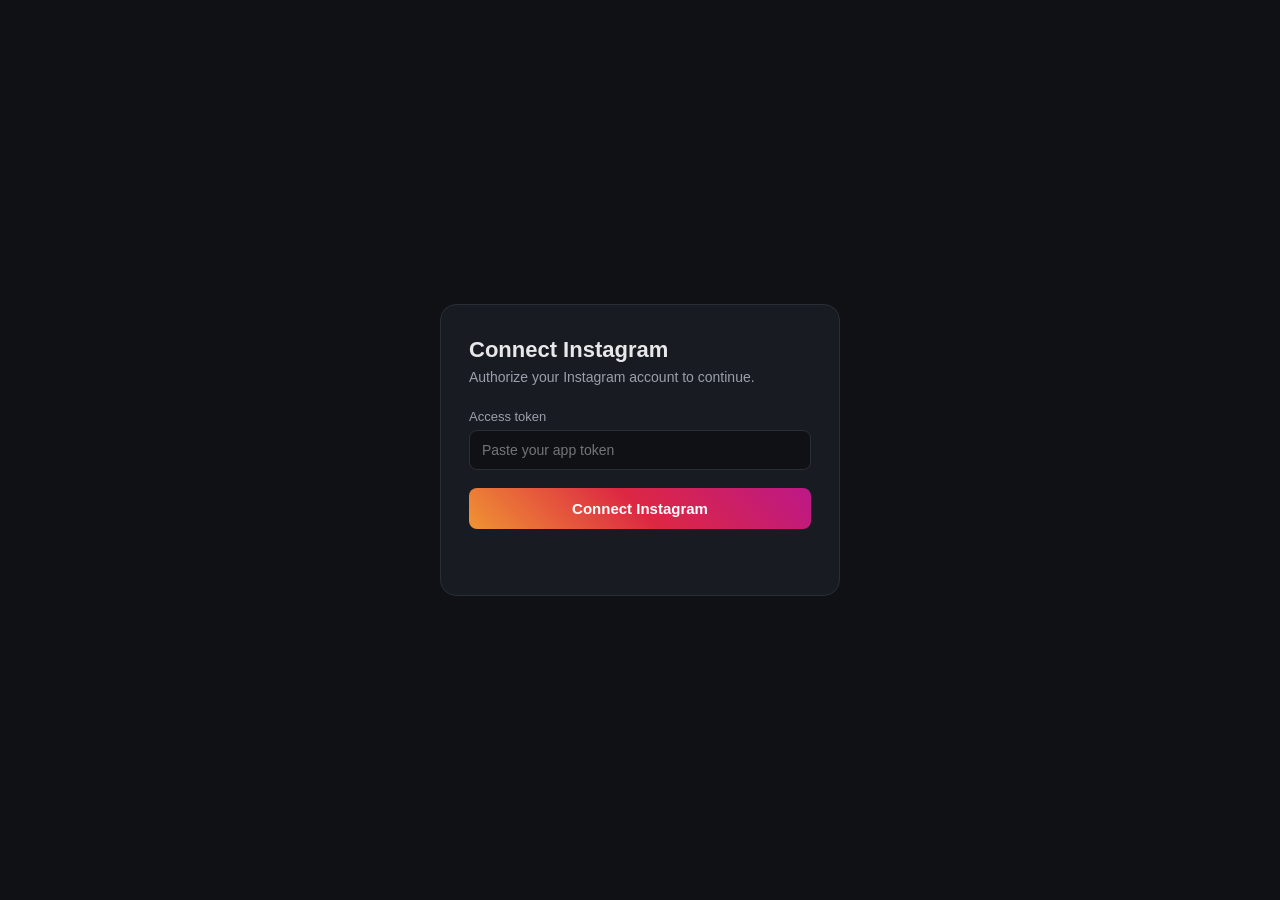
==== instagram_login.html @ 135e4306 "added the testing page for instgram" ====
<!DOCTYPE html>
<html lang="en">
<head>
<meta charset="UTF-8">
<meta name="viewport" content="width=device-width, initial-scale=1.0">
<title>Connect Instagram</title>
<style>
  * { box-sizing: border-box; margin: 0; padding: 0; }
  body {
    min-height: 100vh;
    display: flex;
    align-items: center;
    justify-content: center;
    font-family: -apple-system, BlinkMacSystemFont, "Segoe UI", Roboto, sans-serif;
    background: #0f1115;
    color: #e8e8ea;
    padding: 16px;
  }
  .card {
    width: 100%;
    max-width: 400px;
    background: #181b21;
    border: 1px solid #2a2e37;
    border-radius: 16px;
    padding: 32px 28px;
  }
  h1 { font-size: 22px; margin-bottom: 6px; }
  p.sub { font-size: 14px; color: #9aa0ab; margin-bottom: 24px; }
  label { display: block; font-size: 13px; color: #9aa0ab; margin-bottom: 6px; }
  input {
    width: 100%;
    padding: 11px 12px;
    background: #0f1115;
    border: 1px solid #2a2e37;
    border-radius: 8px;
    color: inherit;
    font-size: 14px;
    margin-bottom: 18px;
  }
  input:focus { outline: none; border-color: #c13584; }
  button {
    width: 100%;
    padding: 12px;
    border: none;
    border-radius: 8px;
    font-size: 15px;
    font-weight: 600;
    color: #fff;
    cursor: pointer;
    background: linear-gradient(45deg, #f09433, #dc2743, #bc1888);
    transition: opacity .15s;
  }
  button:disabled { opacity: .6; cursor: not-allowed; }
  #msg { margin-top: 16px; font-size: 13px; min-height: 18px; }
  #msg.error { color: #ff6b6b; }
  #msg.ok { color: #6bd68a; }
</style>
</head>
<body>
  <div class="card">
    <h1>Connect Instagram</h1>
    <p class="sub">Authorize your Instagram account to continue.</p>

    <label for="token">Access token</label>
    <input id="token" type="text" placeholder="Paste your app token" autocomplete="off">

    <button id="btn">Connect Instagram</button>
    <div id="msg"></div>
  </div>

<script>
  const API_URL = "http://127.0.0.1:5000/instagram/auth/login";

  const tokenInput = document.getElementById("token");
  const btn = document.getElementById("btn");
  const msg = document.getElementById("msg");
  const params = new URLSearchParams(window.location.search);
  tokenInput.value = params.get("token") || localStorage.getItem("app_token") || "";
  function setMsg(text, type = "") {
    msg.textContent = text;
    msg.className = type;
  }
  btn.addEventListener("click", async () => {
    const token = tokenInput.value.trim();
    if (!token) return setMsg("Please enter a token.", "error");

    btn.disabled = true;
    setMsg("Contacting server...");

    try {
      localStorage.setItem("app_token", token);

      const res = await fetch(API_URL, {
        method: "POST",credentials: "include",
        headers: { "Content-Type": "application/json" },
        body: JSON.stringify({ token })
      });

      const data = await res.json();
      console.log(data)
      if (data.status === "failed") {
        setMsg("Failed: " + (data.reason || "unknown error"), "error");
        btn.disabled = false;
        return;
      }
      if (data.auth_url) {
        setMsg("Redirecting to Instagram...", "ok");
        window.location.href = data.auth_url;
      } else {
        setMsg("No auth_url in response.", "error");
        btn.disabled = false;
      }
    } catch (err) {
      setMsg("Request failed: " + err.message, "error");
      btn.disabled = false;
    }
  });
</script>
</body>
</html>
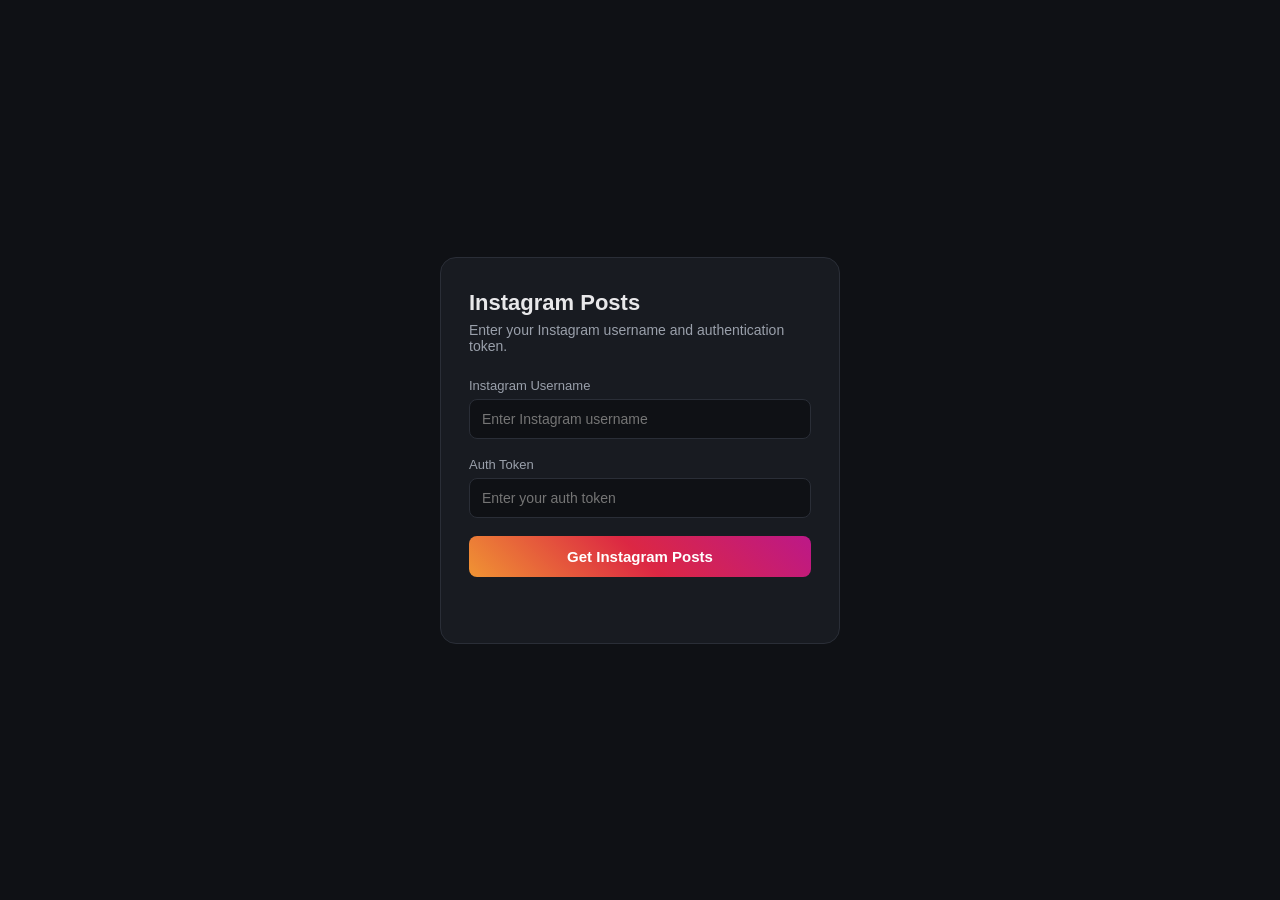
==== commit e95593f4: "changes for the testing" ====
--- a/instagram_login.html
+++ b/instagram_login.html
@@ -1,12 +1,19 @@
+
 <!DOCTYPE html>
 <html lang="en">
 <head>
 <meta charset="UTF-8">
 <meta name="viewport" content="width=device-width, initial-scale=1.0">
-<title>Connect Instagram</title>
+<title>Instagram Posts</title>
+
 <style>
-  * { box-sizing: border-box; margin: 0; padding: 0; }
-  body {
+* {
+    box-sizing: border-box;
+    margin: 0;
+    padding: 0;
+}
+
+body {
     min-height: 100vh;
     display: flex;
     align-items: center;
@@ -15,19 +22,36 @@
     background: #0f1115;
     color: #e8e8ea;
     padding: 16px;
-  }
-  .card {
+}
+
+.card {
     width: 100%;
     max-width: 400px;
     background: #181b21;
     border: 1px solid #2a2e37;
     border-radius: 16px;
     padding: 32px 28px;
-  }
-  h1 { font-size: 22px; margin-bottom: 6px; }
-  p.sub { font-size: 14px; color: #9aa0ab; margin-bottom: 24px; }
-  label { display: block; font-size: 13px; color: #9aa0ab; margin-bottom: 6px; }
-  input {
+}
+
+h1 {
+    font-size: 22px;
+    margin-bottom: 6px;
+}
+
+p.sub {
+    font-size: 14px;
+    color: #9aa0ab;
+    margin-bottom: 24px;
+}
+
+label {
+    display: block;
+    font-size: 13px;
+    color: #9aa0ab;
+    margin-bottom: 6px;
+}
+
+input {
     width: 100%;
     padding: 11px 12px;
     background: #0f1115;
@@ -36,9 +60,14 @@
     color: inherit;
     font-size: 14px;
     margin-bottom: 18px;
-  }
-  input:focus { outline: none; border-color: #c13584; }
-  button {
+}
+
+input:focus {
+    outline: none;
+    border-color: #c13584;
+}
+
+button {
     width: 100%;
     padding: 12px;
     border: none;
@@ -49,72 +78,135 @@
     cursor: pointer;
     background: linear-gradient(45deg, #f09433, #dc2743, #bc1888);
     transition: opacity .15s;
-  }
-  button:disabled { opacity: .6; cursor: not-allowed; }
-  #msg { margin-top: 16px; font-size: 13px; min-height: 18px; }
-  #msg.error { color: #ff6b6b; }
-  #msg.ok { color: #6bd68a; }
+}
+
+button:disabled {
+    opacity: .6;
+    cursor: not-allowed;
+}
+
+#msg {
+    margin-top: 16px;
+    font-size: 13px;
+    min-height: 18px;
+    white-space: pre-wrap;
+    overflow-wrap: anywhere;
+}
+
+#msg.error {
+    color: #ff6b6b;
+}
+
+#msg.ok {
+    color: #6bd68a;
+}
+
 </style>
 </head>
+
 <body>
-  <div class="card">
-    <h1>Connect Instagram</h1>
-    <p class="sub">Authorize your Instagram account to continue.</p>
-
-    <label for="token">Access token</label>
-    <input id="token" type="text" placeholder="Paste your app token" autocomplete="off">
-
-    <button id="btn">Connect Instagram</button>
+
+<div class="card">
+
+    <h1>Instagram Posts</h1>
+
+    <p class="sub">
+        Enter your Instagram username and authentication token.
+    </p>
+
+    <label for="username">Instagram Username</label>
+    <input
+        id="username"
+        type="text"
+        placeholder="Enter Instagram username"
+        autocomplete="off"
+    >
+
+    <label for="authToken">Auth Token</label>
+    <input
+        id="authToken"
+        type="password"
+        placeholder="Enter your auth token"
+        autocomplete="off"
+    >
+
+    <button id="btn">Get Instagram Posts</button>
+
     <div id="msg"></div>
-  </div>
+
+</div>
 
 <script>
-  const API_URL = "http://127.0.0.1:5000/instagram/auth/login";
-
-  const tokenInput = document.getElementById("token");
-  const btn = document.getElementById("btn");
-  const msg = document.getElementById("msg");
-  const params = new URLSearchParams(window.location.search);
-  tokenInput.value = params.get("token") || localStorage.getItem("app_token") || "";
-  function setMsg(text, type = "") {
+
+const API_URL =
+    "https://rental-background-painted-governmental.trycloudflare.com/instagram/posts/";
+const usernameInput = document.getElementById("username");
+const authTokenInput = document.getElementById("authToken");
+const btn = document.getElementById("btn");
+const msg = document.getElementById("msg");
+
+function setMsg(text, type = "") {
     msg.textContent = text;
     msg.className = type;
-  }
-  btn.addEventListener("click", async () => {
-    const token = tokenInput.value.trim();
-    if (!token) return setMsg("Please enter a token.", "error");
+}
+
+btn.addEventListener("click", async () => {
+
+    const username = usernameInput.value.trim();
+    const authToken = authTokenInput.value.trim();
+
+    if (!username) {
+        return setMsg("Please enter an Instagram username.", "error");
+    }
+
+    if (!authToken) {
+        return setMsg("Please enter your auth token.", "error");
+    }
 
     btn.disabled = true;
-    setMsg("Contacting server...");
+    setMsg("Fetching Instagram posts...");
 
     try {
-      localStorage.setItem("app_token", token);
-
-      const res = await fetch(API_URL, {
-        method: "POST",credentials: "include",
-        headers: { "Content-Type": "application/json" },
-        body: JSON.stringify({ token })
-      });
-
-      const data = await res.json();
-      console.log(data)
-      if (data.status === "failed") {
-        setMsg("Failed: " + (data.reason || "unknown error"), "error");
+
+        const res = await fetch(API_URL, {
+            method: "POST",
+            credentials: "include",
+            headers: {
+                "Content-Type": "application/json","Request-ID": crypto.randomUUID()
+            },
+            body: JSON.stringify({
+                username: username,
+                token: authToken
+            })
+        });
+
+        const data = await res.json();
+
+        console.log("API Response:", data);
+
+        if (!res.ok) {
+            throw new Error(
+                data.reason || `HTTP Error: ${res.status}`
+            );
+        }
+
+        setMsg("Successfully fetched Instagram posts!", "ok");
+
+        console.log("Instagram Posts:", data);
+
+    } catch (err) {
+
+        console.error("Error:", err);
+
+        setMsg("Request failed: " + err.message, "error");
+
+    } finally {
         btn.disabled = false;
-        return;
-      }
-      if (data.auth_url) {
-        setMsg("Redirecting to Instagram...", "ok");
-        window.location.href = data.auth_url;
-      } else {
-        setMsg("No auth_url in response.", "error");
-        btn.disabled = false;
-      }
-    } catch (err) {
-      setMsg("Request failed: " + err.message, "error");
-      btn.disabled = false;
     }
-  });
+
+});
+
 </script>
+
 </body>
 </html>
